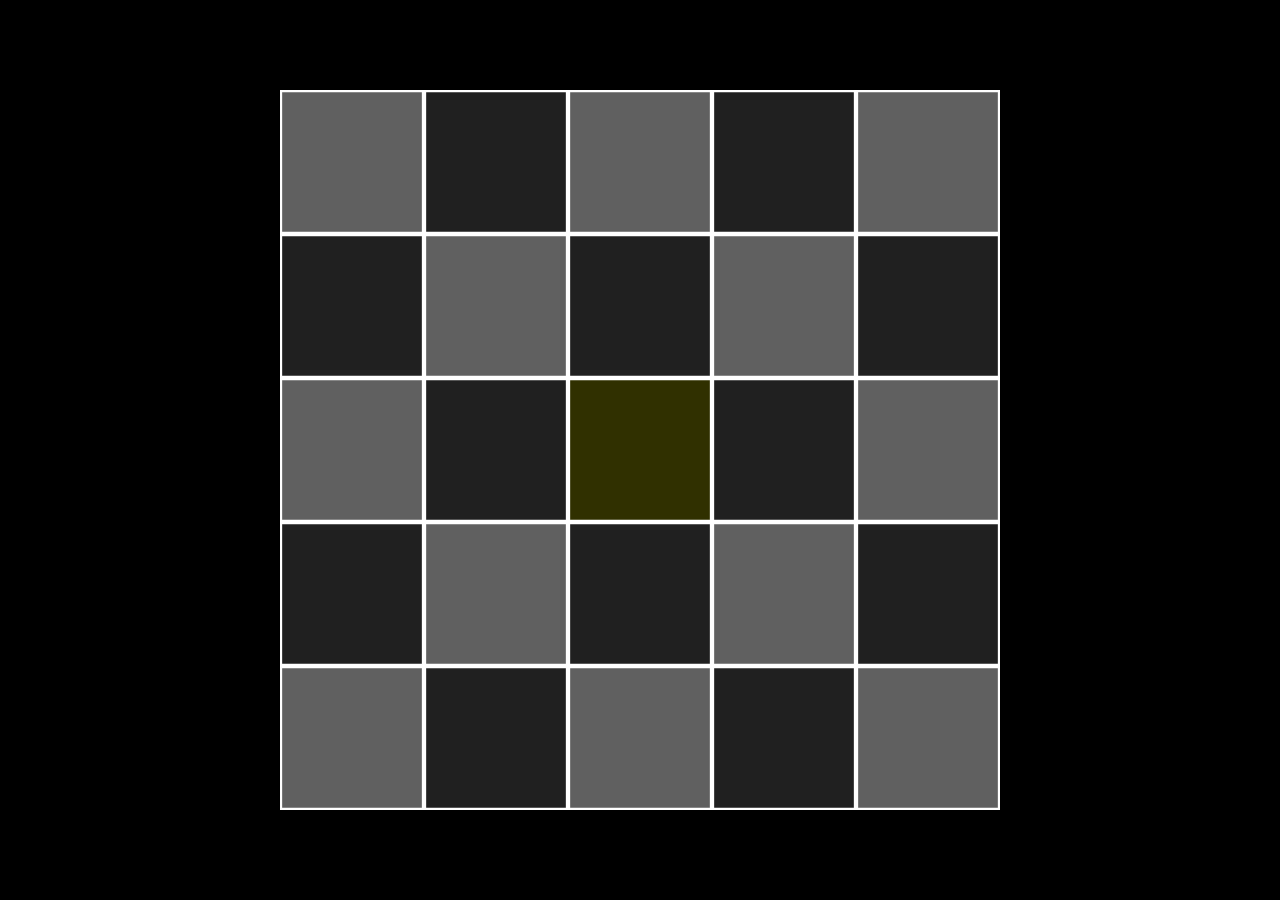
==== check.html @ 9b19b62e "add check-page and some css+js" ====
<!DOCTYPE html>
<html lang="de-DE">
<head>
    <title>Bingo-Check</title>
    <meta http-equiv="Content-Type" content="text/html; charset=UTF-8">
    <link rel="stylesheet" type="text/css" href="files/style.css">
    <link rel="stylesheet" type="text/css" href="files/check.css">
    <script type="text/javascript" src="files/check.js"></script>
</head>
<body class="check">
    <div class="flexparent">
        <svg
            width="250"
            height="250"
            id="bingoboard"
            viewBox="0 0 250 250"
            xmlns="http://www.w3.org/2000/svg"
            xmlns:svg="http://www.w3.org/2000/svg">
            <path id="cell1" d="m 0.25,0.25 h 49.5 v 49.5 H 0.25 Z"/>
            <path id="cell2" d="m 50.250002,0.25 h 49.499997 v 49.5 H 50.250002 Z"/>
            <path id="cell3" d="m 100.25,0.25 h 49.5 v 49.5 h -49.5 z"/>
            <path id="cell4" d="m 150.25,0.25 h 49.5 v 49.499995 h -49.5 z"/>
            <path id="cell5" d="m 200.25,0.25 h 49.5 v 49.5 h -49.5 z"/>
            <path id="cell6" d="m 0.25,50.25 h 49.5 V 99.749995 H 0.25 Z"/>
            <path id="cell7" d="M 50.25,50.25 H 99.749997 V 99.750002 H 50.25 Z"/>
            <path id="cell8" d="m 100.25,50.25 h 49.5 v 49.500002 h -49.5 z"/>
            <path id="cell9" d="m 150.25,50.25 h 49.5 v 49.500002 h -49.5 z"/>
            <path id="cell10" d="m 200.25,50.25 h 49.5 v 49.499992 h -49.5 z"/>
            <path id="cell11" d="m 0.25,100.25 h 49.5 v 49.5 H 0.25 Z"/>
            <path id="cell12" d="m 50.25,100.25 h 49.499997 v 49.5 H 50.25 Z"/>
            <path id="joker" d="m 100.25,100.25 h 49.5 v 49.5 h -49.5 z"/>
            <path id="cell13" d="m 150.25,100.25 h 49.5 v 49.49999 h -49.5 z"/>
            <path id="cell14" d="m 200.25,100.25 h 49.5 v 49.5 h -49.5 z"/>
            <path id="cell15" d="m 0.25,150.25 h 49.5 v 49.5 H 0.25 Z"/>
            <path id="cell16" d="m 50.25,150.25 h 49.500004 v 49.5 H 50.25 Z"/>
            <path id="cell17" d="m 100.25,150.25 h 49.5 v 49.5 h -49.5 z"/>
            <path id="cell18" d="m 150.25,150.25 h 49.5 v 49.5 h -49.5 z"/>
            <path id="cell19" d="m 200.25,150.25 h 49.5 v 49.49999 h -49.5 z"/>
            <path id="cell20" d="m 0.25,200.25 h 49.5 v 49.5 H 0.25 Z"/>
            <path id="cell21" d="m 50.25,200.25 h 49.500005 v 49.5 H 50.25 Z"/>
            <path id="cell22" d="m 100.25,200.25 h 49.5 v 49.5 h -49.5 z"/>
            <path id="cell23" d="m 150.25,200.25 h 49.5 v 49.49999 h -49.5 z"/>
            <path id="cell24" d="m 200.25,200.25 h 49.5 v 49.5 h -49.5 z"/>
        </svg>
    </div>
</body>
</html>
---- files/style.css ----
body {
    font-family: Helvetica, Arial, sans-serif;
    margin: 0;
    color: #fff;
    background-color: #000;
    font-size: 20px;
}

table.card tr,
table.win tr {
    height: 20%;
    display: flex;
    flex-direction: row;
    width: 100%;
}

table.card,
table.win {
    display: flex;
    height: 80vh;
    text-align: center;
}

.obs table.card,
.obs table.win {
    height: 100vh;
    margin: 0;
    width: 100vw;
}

table.win {
    border: 1px solid #95FE30 !important;
}

table.card td,
table.win td {
    align-items: center;
    display: flex;
    font-size: 1.75vw;
    font-weight: bold;
    hyphens: auto;
    justify-content: center;
    overflow: hidden;
    padding: 1rem;
    text-align: center;
    width: 20%;
    border: 1px solid #fff;
}

.obs table.card td,
.obs table.win td {
    font-size: 2.25vw;
}

table.card td:hover,
table.win td:hover {
    background-color: #444;
}

table.card td.clicked,
table.win td.clicked {
    background-color: #333;
    color: #8D42FC;
}

table.card td.clicked:hover,
table.win td.clicked:hover {
    background-color: #666;
}

table.card td.win,
table.win td.win {
    background-color: #95FE30;
    color: #000;
}

table.card td.freecell,
table.win td.freecell {
    background-color: #CCC;
    color: #000;
    font-weight: bold;
}

.joker {
    font-size: 3vw;
    display: block;
}

.win span.joker {
    display: none;
}

.joker img {
    display: none;
}

.win .joker img {
    display: block;
}

.joker img {
    width: 100%;
    max-height: 15vh;
    object-fit: contain;
    height: auto;
}

#card0 td.clicked,
#card0 td.win {
    cursor: context-menu;
}

#card0 td:not(.win):not(.clicked) {
    cursor: crosshair;
}

.flexparent {
    margin: 10vh auto;
    width: 80vw;
    display: flex;
}

.obs .flexparent {
    margin: 0;
    width: 100vw;
    display: flex;
}

.flexcol-80 {
    flex: 80%;
}

.obs .flexcol-80 {
    flex: 100%;
}

.flexcol-20 {
    flex: 20%;
}

.obs .flexcol-20 {
    display: none;
}

#wordlist {
    padding: 0 .75vw;
    margin: 0;
}

.wordlist h2 {
    font-size: 1.75vw;
    text-align: center;
    padding: 0;
    margin: 10px 0;
    font-style: italic;
}

div.wordlist {
    border: 1px solid #fff;
    border-collapse: collapse;
    background-color: #181818;
    height: calc(80vh - 2px);
    overflow: scroll;
}

.obs div.wordlist {
    display: none;
}

#wordlist li {
    font-size: 1vw;
    list-style: none;
    border-bottom: 1px dotted #fff;
    display: block;
    width: 100%;
    margin: 7px 0;
    cursor: pointer;
}

#wordlist li:hover {
    color: #8D42FC;
}

li.clicked {
    color: #95FE30;
}

@media only screen and (max-width: 575px) {

    table.card,
    table.win {
        height: 100vh;
        margin: 0;
        width: 100vw;
    }

    table.card td,
    table.win td {
        font-size: 2.25vw;
    }
}
---- files/check.css ----
.check svg {
    width: 80vmin;
    margin: 0 auto;
    height: 80vmin;
    stroke: white;
}

svg #joker {
    fill: #303000;
}

svg path:nth-of-type(2n+1) {
    fill: #606060;
}

svg path:nth-of-type(2n) {
    fill: #202020;
}
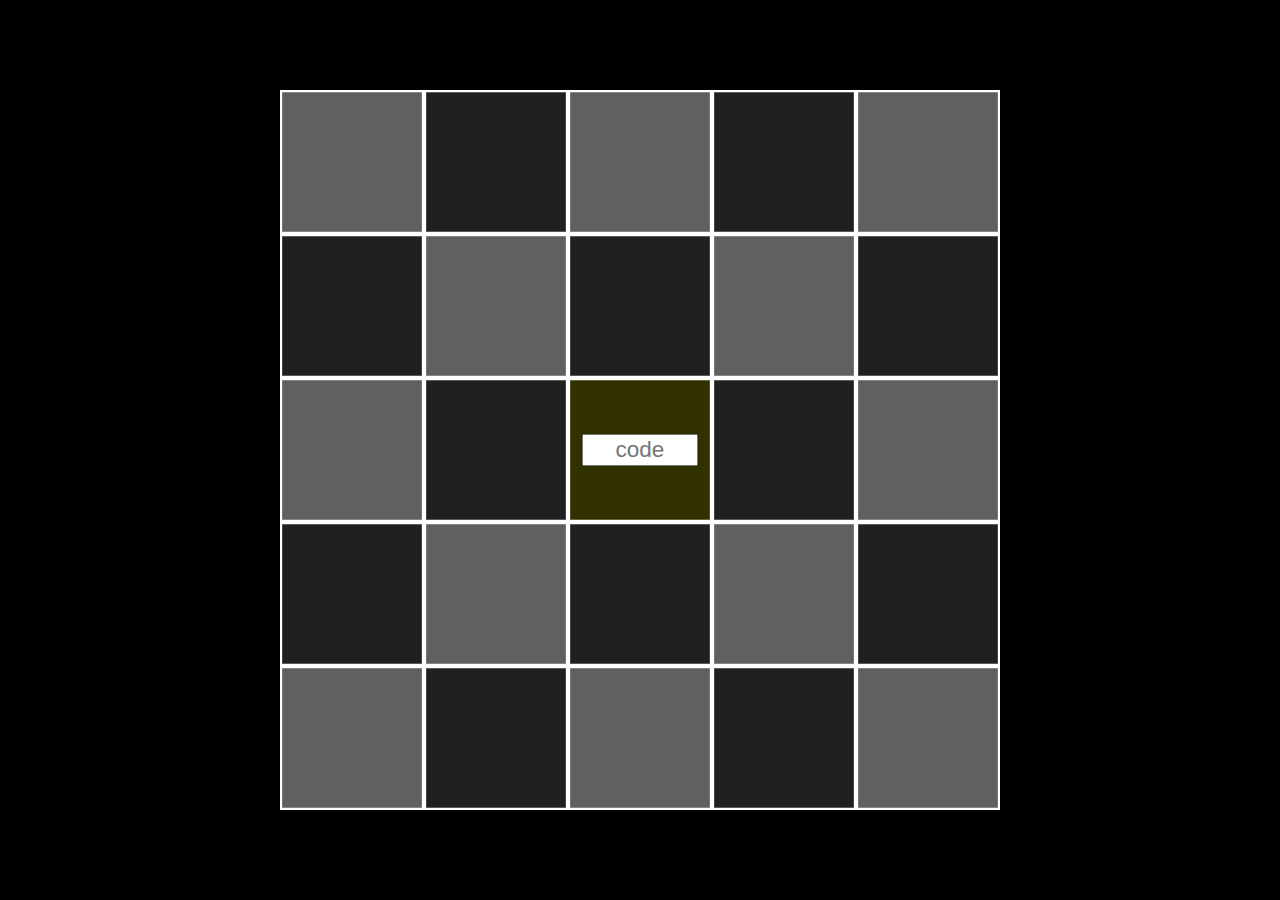
==== commit 7eefc9db: "add form and checktext" ====
--- a/check.html
+++ b/check.html
@@ -8,6 +8,9 @@
     <script type="text/javascript" src="files/check.js"></script>
 </head>
 <body class="check">
+    <form>
+        <input type="text" id="checktext" name="check" value="" placeholder="code" pattern="[0-9a-zA-z]{1,5}" maxlength="5">
+    </form>
     <div class="flexparent">
         <svg
             width="250"
--- a/files/style.css
+++ b/files/style.css
@@ -1,16 +1,16 @@
 body {
+    background-color: #000;
+    color: #fff;
     font-family: Helvetica, Arial, sans-serif;
-    margin: 0;
-    color: #fff;
-    background-color: #000;
     font-size: 20px;
+    margin: 0;
 }
 
 table.card tr,
 table.win tr {
+    display: flex;
+    flex-direction: row;
     height: 20%;
-    display: flex;
-    flex-direction: row;
     width: 100%;
 }
 
@@ -29,22 +29,21 @@
 }
 
 table.win {
-    border: 1px solid #95FE30 !important;
+    border: 1px solid #95fe30 !important;
 }
 
 table.card td,
 table.win td {
-    align-items: center;
-    display: flex;
-    font-size: 1.75vw;
-    font-weight: bold;
+    border: 1px solid #fff;
+    display: flex;
+    font-size: 1.5vw;
+    font-weight: 700;
     hyphens: auto;
     justify-content: center;
     overflow: hidden;
     padding: 1rem;
     text-align: center;
     width: 20%;
-    border: 1px solid #fff;
 }
 
 .obs table.card td,
@@ -60,7 +59,7 @@
 table.card td.clicked,
 table.win td.clicked {
     background-color: #333;
-    color: #8D42FC;
+    color: #8d42fc;
 }
 
 table.card td.clicked:hover,
@@ -70,39 +69,47 @@
 
 table.card td.win,
 table.win td.win {
-    background-color: #95FE30;
+    background-color: #95fe30;
     color: #000;
 }
 
 table.card td.freecell,
 table.win td.freecell {
-    background-color: #CCC;
+    background-color: #ccc;
     color: #000;
-    font-weight: bold;
+    font-weight: 700;
 }
 
 .joker {
+    display: block;
     font-size: 3vw;
-    display: block;
-}
-
-.win span.joker {
-    display: none;
+    text-decoration: none;
+}
+
+span.joker {
+    margin-top: 3.5vh;
 }
 
 .joker img {
     display: none;
-}
-
-.win .joker img {
-    display: block;
-}
-
-.joker img {
-    width: 100%;
+    height: auto;
+    margin: 0 25%;
     max-height: 15vh;
     object-fit: contain;
-    height: auto;
+    width: 50%;
+}
+
+.joker #code {
+    background-color: #fff;
+    border: 1px dotted #000;
+    color: #000;
+    display: none;
+    font-family: "Courier New", monospace;
+    font-size: 1.5vw;
+    font-weight: 400;
+    margin-top: 12px;
+    padding: 3px 0 0;
+    text-decoration: none;
 }
 
 #card0 td.clicked,
@@ -115,9 +122,9 @@
 }
 
 .flexparent {
+    display: flex;
     margin: 10vh auto;
     width: 80vw;
-    display: flex;
 }
 
 .obs .flexparent {
@@ -138,55 +145,57 @@
     flex: 20%;
 }
 
-.obs .flexcol-20 {
-    display: none;
-}
-
 #wordlist {
+    margin: 0;
     padding: 0 .75vw;
-    margin: 0;
 }
 
 .wordlist h2 {
-    font-size: 1.75vw;
+    font-size: 1.5vw;
+    font-style: italic;
+    margin: 10px 0;
+    padding: 0;
     text-align: center;
-    padding: 0;
-    margin: 10px 0;
-    font-style: italic;
 }
 
 div.wordlist {
+    background-color: #181818;
     border: 1px solid #fff;
     border-collapse: collapse;
-    background-color: #181818;
     height: calc(80vh - 2px);
     overflow: scroll;
 }
 
+#wordlist li {
+    border-bottom: 1px dotted #fff;
+    cursor: pointer;
+    display: block;
+    font-size: 1vw;
+    list-style: none;
+    margin: 7px 0;
+    width: 100%;
+}
+
+#wordlist li:hover {
+    color: #8d42fc;
+}
+
+li.clicked {
+    color: #95fe30;
+}
+
+.win span.joker,
+.obs .flexcol-20,
 .obs div.wordlist {
     display: none;
 }
 
-#wordlist li {
-    font-size: 1vw;
-    list-style: none;
-    border-bottom: 1px dotted #fff;
+.win .joker img,
+.win .joker #code {
     display: block;
-    width: 100%;
-    margin: 7px 0;
-    cursor: pointer;
-}
-
-#wordlist li:hover {
-    color: #8D42FC;
-}
-
-li.clicked {
-    color: #95FE30;
 }
 
 @media only screen and (max-width: 575px) {
-
     table.card,
     table.win {
         height: 100vh;
@@ -196,6 +205,77 @@
 
     table.card td,
     table.win td {
-        font-size: 2.25vw;
-    }
-}
+        font-size: 3.5vmin;
+    }
+
+    .flexparent {
+        margin: 0 auto;
+        width: 100vw;
+        display: flex;
+    }
+
+    .flexcol-80 {
+        flex: 100%;
+    }
+
+    .flexcol-20 {
+        display: none;
+    }
+}
+
+@media only screen and (-webkit-min-device-pixel-ratio: 1.6) and (max-width: 980px) {
+    table.card,
+    table.win {
+        height: 97vh;
+        margin: 1vh 0;
+        width: 96vw;
+    }
+
+    table.card td,
+    table.win td {
+        font-size: 2vh;
+    }
+
+    .flexparent {
+        margin: 0 auto;
+        width: 96vw;
+        display: flex;
+    }
+
+    .flexcol-80 {
+        flex: 100%;
+    }
+
+    .flexcol-20 {
+        display: none;
+    }
+
+    a.joker {
+        margin-top: 4.5vh;
+    }
+
+    .joker #code {
+        font-size: 3vw;
+    }
+}
+
+@media only screen and (-webkit-min-device-pixel-ratio: 1.6) and (max-width: 980px) and (orientation: landscape) {
+    .flexparent {
+        display: flex;
+        margin: 0 auto;
+        width: 97vw;
+    }
+
+    a.joker {
+        margin-top: 0;
+    }
+
+    .joker #code {
+        font-size: 2vw;
+    }
+
+    table.card td,
+    table.win td {
+        font-size: 3.5vmin;
+    }
+}
--- a/files/check.css
+++ b/files/check.css
@@ -3,6 +3,23 @@
     margin: 0 auto;
     height: 80vmin;
     stroke: white;
+}
+
+form {
+    position: absolute;
+    width: 100%;
+    height: 80%;
+    margin: 0;
+    display: flex;
+    justify-content: center;
+    align-items: center;
+}
+
+#checktext {
+	position: absolute;
+	max-width: 12vmin;
+	text-align: center;
+	font-size: 2.5vmin;
 }
 
 svg #joker {
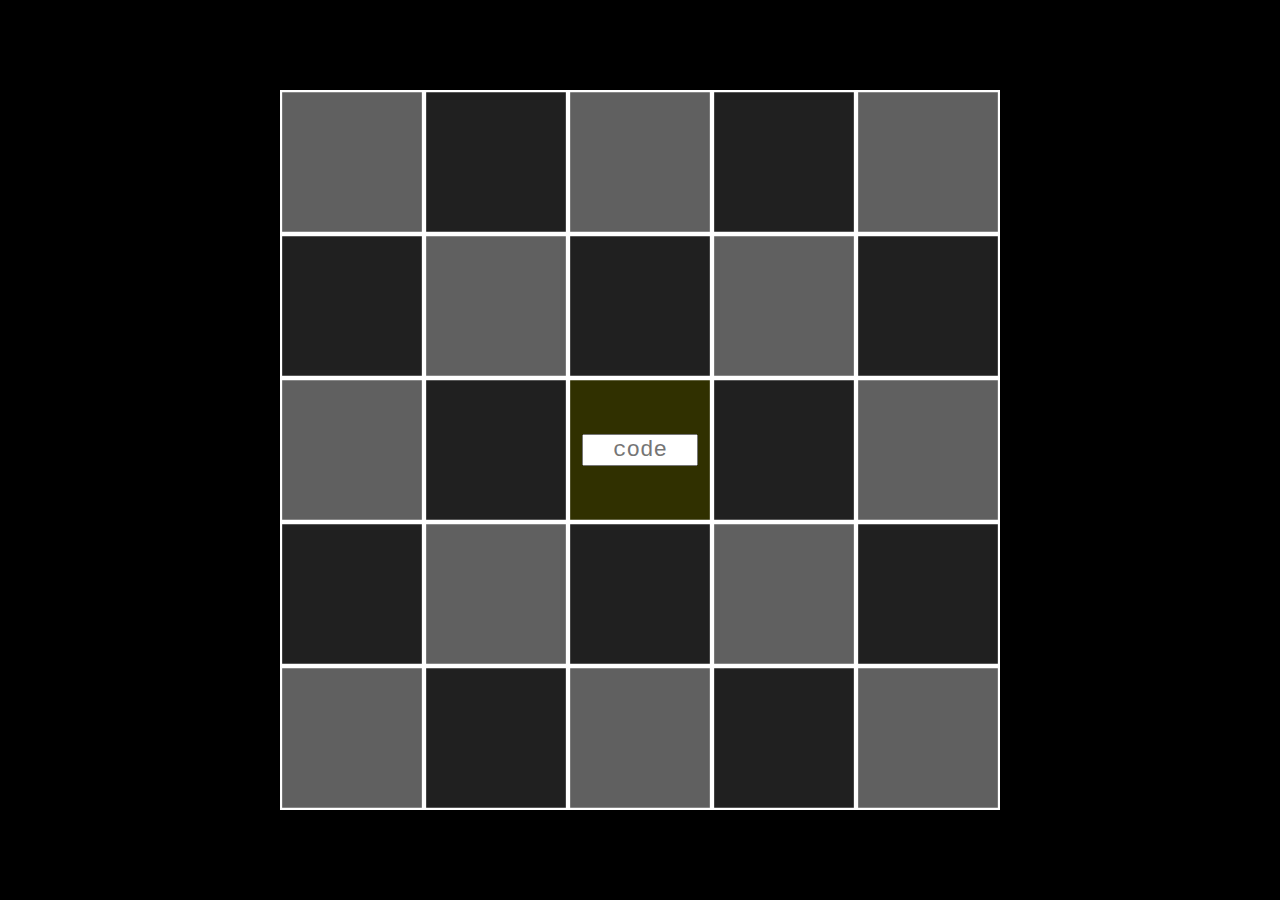
==== commit a1aea75d: ""type" attribute is unnecessary for java-script resources" ====
--- a/check.html
+++ b/check.html
@@ -5,7 +5,7 @@
     <meta http-equiv="Content-Type" content="text/html; charset=UTF-8">
     <link rel="stylesheet" type="text/css" href="files/style.css">
     <link rel="stylesheet" type="text/css" href="files/check.css">
-    <script type="text/javascript" src="files/check.js"></script>
+    <script src="files/check.js"></script>
 </head>
 <body class="check">
     <form>
@@ -19,31 +19,31 @@
             viewBox="0 0 250 250"
             xmlns="http://www.w3.org/2000/svg"
             xmlns:svg="http://www.w3.org/2000/svg">
-            <path id="cell1" d="m 0.25,0.25 h 49.5 v 49.5 H 0.25 Z"/>
-            <path id="cell2" d="m 50.250002,0.25 h 49.499997 v 49.5 H 50.250002 Z"/>
-            <path id="cell3" d="m 100.25,0.25 h 49.5 v 49.5 h -49.5 z"/>
-            <path id="cell4" d="m 150.25,0.25 h 49.5 v 49.499995 h -49.5 z"/>
-            <path id="cell5" d="m 200.25,0.25 h 49.5 v 49.5 h -49.5 z"/>
-            <path id="cell6" d="m 0.25,50.25 h 49.5 V 99.749995 H 0.25 Z"/>
-            <path id="cell7" d="M 50.25,50.25 H 99.749997 V 99.750002 H 50.25 Z"/>
-            <path id="cell8" d="m 100.25,50.25 h 49.5 v 49.500002 h -49.5 z"/>
-            <path id="cell9" d="m 150.25,50.25 h 49.5 v 49.500002 h -49.5 z"/>
-            <path id="cell10" d="m 200.25,50.25 h 49.5 v 49.499992 h -49.5 z"/>
-            <path id="cell11" d="m 0.25,100.25 h 49.5 v 49.5 H 0.25 Z"/>
-            <path id="cell12" d="m 50.25,100.25 h 49.499997 v 49.5 H 50.25 Z"/>
-            <path id="joker" d="m 100.25,100.25 h 49.5 v 49.5 h -49.5 z"/>
-            <path id="cell13" d="m 150.25,100.25 h 49.5 v 49.49999 h -49.5 z"/>
-            <path id="cell14" d="m 200.25,100.25 h 49.5 v 49.5 h -49.5 z"/>
-            <path id="cell15" d="m 0.25,150.25 h 49.5 v 49.5 H 0.25 Z"/>
-            <path id="cell16" d="m 50.25,150.25 h 49.500004 v 49.5 H 50.25 Z"/>
-            <path id="cell17" d="m 100.25,150.25 h 49.5 v 49.5 h -49.5 z"/>
-            <path id="cell18" d="m 150.25,150.25 h 49.5 v 49.5 h -49.5 z"/>
-            <path id="cell19" d="m 200.25,150.25 h 49.5 v 49.49999 h -49.5 z"/>
-            <path id="cell20" d="m 0.25,200.25 h 49.5 v 49.5 H 0.25 Z"/>
-            <path id="cell21" d="m 50.25,200.25 h 49.500005 v 49.5 H 50.25 Z"/>
-            <path id="cell22" d="m 100.25,200.25 h 49.5 v 49.5 h -49.5 z"/>
-            <path id="cell23" d="m 150.25,200.25 h 49.5 v 49.49999 h -49.5 z"/>
-            <path id="cell24" d="m 200.25,200.25 h 49.5 v 49.5 h -49.5 z"/>
+            <path id="cell1" d="m 0.25,0.25 h 49.5 v 49.5 H 0.25 Z" />
+            <path id="cell2" d="m 50.250002,0.25 h 49.499997 v 49.5 H 50.250002 Z" />
+            <path id="cell3" d="m 100.25,0.25 h 49.5 v 49.5 h -49.5 z" />
+            <path id="cell4" d="m 150.25,0.25 h 49.5 v 49.499995 h -49.5 z" />
+            <path id="cell5" d="m 200.25,0.25 h 49.5 v 49.5 h -49.5 z" />
+            <path id="cell6" d="m 0.25,50.25 h 49.5 V 99.749995 H 0.25 Z" />
+            <path id="cell7" d="M 50.25,50.25 H 99.749997 V 99.750002 H 50.25 Z" />
+            <path id="cell8" d="m 100.25,50.25 h 49.5 v 49.500002 h -49.5 z" />
+            <path id="cell9" d="m 150.25,50.25 h 49.5 v 49.500002 h -49.5 z" />
+            <path id="cell10" d="m 200.25,50.25 h 49.5 v 49.499992 h -49.5 z" />
+            <path id="cell11" d="m 0.25,100.25 h 49.5 v 49.5 H 0.25 Z" />
+            <path id="cell12" d="m 50.25,100.25 h 49.499997 v 49.5 H 50.25 Z" />
+            <path id="joker" d="m 100.25,100.25 h 49.5 v 49.5 h -49.5 z" />
+            <path id="cell13" d="m 150.25,100.25 h 49.5 v 49.49999 h -49.5 z" />
+            <path id="cell14" d="m 200.25,100.25 h 49.5 v 49.5 h -49.5 z" />
+            <path id="cell15" d="m 0.25,150.25 h 49.5 v 49.5 H 0.25 Z" />
+            <path id="cell16" d="m 50.25,150.25 h 49.500004 v 49.5 H 50.25 Z" />
+            <path id="cell17" d="m 100.25,150.25 h 49.5 v 49.5 h -49.5 z" />
+            <path id="cell18" d="m 150.25,150.25 h 49.5 v 49.5 h -49.5 z" />
+            <path id="cell19" d="m 200.25,150.25 h 49.5 v 49.49999 h -49.5 z" />
+            <path id="cell20" d="m 0.25,200.25 h 49.5 v 49.5 H 0.25 Z" />
+            <path id="cell21" d="m 50.25,200.25 h 49.500005 v 49.5 H 50.25 Z" />
+            <path id="cell22" d="m 100.25,200.25 h 49.5 v 49.5 h -49.5 z" />
+            <path id="cell23" d="m 150.25,200.25 h 49.5 v 49.49999 h -49.5 z" />
+            <path id="cell24" d="m 200.25,200.25 h 49.5 v 49.5 h -49.5 z" />
         </svg>
     </div>
 </body>
--- a/files/style.css
+++ b/files/style.css
@@ -147,7 +147,7 @@
 
 #wordlist {
     margin: 0;
-    padding: 0 .75vw;
+    padding: 0 0.75vw;
 }
 
 .wordlist h2 {
@@ -158,17 +158,19 @@
     text-align: center;
 }
 
+.wordlist h2 {
+    font-size: 1.5vw;
+}
 div.wordlist {
     background-color: #181818;
     border: 1px solid #fff;
     border-collapse: collapse;
     height: calc(80vh - 2px);
-    overflow: scroll;
+    overflow-y: scroll;
 }
 
 #wordlist li {
     border-bottom: 1px dotted #fff;
-    cursor: pointer;
     display: block;
     font-size: 1vw;
     list-style: none;
@@ -176,12 +178,21 @@
     width: 100%;
 }
 
+#wordlist li {
+    cursor: pointer;
+}
 #wordlist li:hover {
     color: #8d42fc;
 }
 
 li.clicked {
     color: #95fe30;
+}
+
+#wordlist li[disabled="true"],
+#wordlist li[disabled="true"]:hover {
+    color: #404040;
+    cursor: not-allowed;
 }
 
 .win span.joker,
--- a/files/check.css
+++ b/files/check.css
@@ -16,17 +16,18 @@
 }
 
 #checktext {
-	position: absolute;
-	max-width: 12vmin;
-	text-align: center;
-	font-size: 2.5vmin;
+    position: absolute;
+    max-width: 12vmin;
+    text-align: center;
+    font-size: 2.5vmin;
+    font-family: "Courier New", monospace;
 }
 
 svg #joker {
     fill: #303000;
 }
 
-svg path:nth-of-type(2n+1) {
+svg path:nth-of-type(2n + 1) {
     fill: #606060;
 }
 
